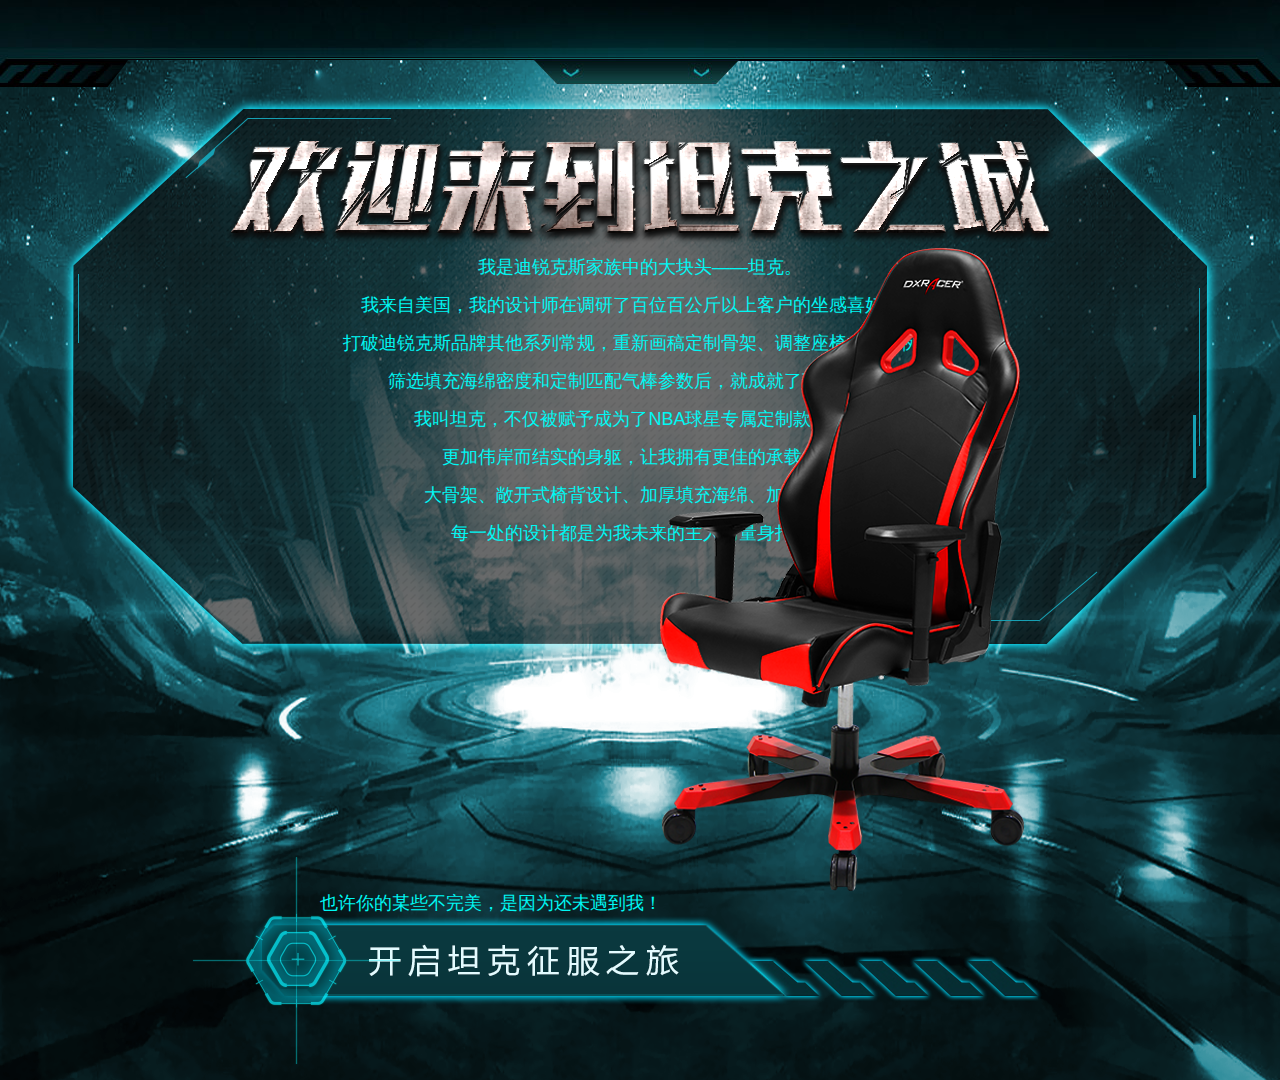
==== index.html @ 91dc5e27 "first" ====
<!DOCTYPE html>
<html>
  <head>
    <meta charset="utf-8">
      <link rel="stylesheet" href="css/base.css"/>
    <link rel="stylesheet" href="css/index.css"/>
    <title>选择角色</title>
  </head>
  <body>
    <div  class="bg bg-index pr">

  <div class="show_text"><span>我是迪锐克斯家族中的大块头——坦克。</span>
<span>我来自美国，我的设计师在调研了百位百公斤以上客户的坐感喜好后，</span>
<span>打破迪锐克斯品牌其他系列常规，重新画稿定制骨架、调整座椅中心比例、</span>
<span>筛选填充海绵密度和定制匹配气棒参数后，就成就了现在的我。</span>
<span>我叫坦克，不仅被赋予成为了NBA球星专属定制款座椅，</span>
<span>更加伟岸而结实的身躯，让我拥有更佳的承载力。</span>
<span>大骨架、敞开式椅背设计、加厚填充海绵、加粗气棒，</span>
<span>每一处的设计都是为我未来的主人而量身打造的</span>
<img   src="img/1_pro.png"/>
</div>
<div class="tk_strat"><span>也许你的某些不完美，是因为还未遇到我！</span>
<a href="index_2.html"><img  src="img/start.png"></a></div>
    </div>
    <!-- built files will be auto injected -->
  </body>
</html>
---- css/base.css ----
@charset "utf-8";
/* CSS Document */
* {
	box-sizing: border-box;
}
*::before, *::after {
 box-sizing: border-box;
}
a, a:hover, a:focus {
	outline: 0 none;
	text-decoration: none;
}
a:hover {
	color: #2d2d2d;

}
.clearfix:after {
	visibility: hidden;
	display: block;
	font-size: 0;
	content: " ";
	clear: both;
	height: 0;
}
.clearfix {
 *zoom: 1;
}
body {
	color: #666;
	font: 12px/150% Arial, Verdana, "microsoft yahei", "宋体";
}
a {
	color: #666;
	text-decoration: none;
}
a, address, b, big, blockquote, body, center, cite, code, dd, del, div, dl, dt, em, fieldset, font, form, h1, h2, h3, h4, h5, h6, html, i, iframe, img, ins, label, legend, li, ol, p, pre, small, span, strong, u, ul, var {
	margin: 0;
	padding: 0;
}
article, aside, details, figcaption, figure, footer, header, hgroup, main, nav, section, summary {
	display: block;
}
hr {
	box-sizing: content-box;
	height: 0;
}
button, html input[type="button"], input[type="submit"] {
	cursor: pointer;
}
button[disabled], html input[disabled] {
	cursor: default;
}
ol, ul, li {
	list-style: outside none none;
}
img {
	border: 0 none;
	vertical-align: middle;
}
em, i, u {
	font-style: normal;
}
.fl {
	float: left;
}
.fr {
	float: right;
}
.pr {
	position: relative;
}
.pa {
	position: absolute;
}
---- css/index.css ----
img{
	max-width:100%;}
.bg {
	width: 100%;
	height: 100%;
	height: 1080px;
}
.bg-index {
	background: url(../img/1.png) scroll no-repeat center center;
}
.show_text {
	color: #00f7f3;
	font-size: 18px;
	line-height: 38px;
	position: relative;
	text-align: center;
	top: 23%;
}
.show_text span {
	display: block;
}
.show_text img {
	position: absolute;
	right: 20%;
	top: 0;
}
.tk_strat {
	position: absolute;
	bottom: 15px;
	left: 15%;
}
.tk_strat span {
	color: #00f7f3;
	display: inline-block;
	font-size: 18px;
	left: 15%;
	position: relative;
	top: 58px;
}
.tk_strat a {
	display: block;
}
.cloose-tc {
	left: 50%;
	margin-left: -465px;
	margin-top: -110px;
	position: absolute;
	top: 50%;
}
.cloose-tc button {
	position: absolute;
	right: 0;
	width: 60px;
	height: 60px;
	opacity: 0
}
.bg-index2 {
	position: relative;
}
.bg-index2 img {
	max-width: 100%;
}
.fw, .pm {
	bottom: 13%;
	left: 50%;
	position: absolute;
}
.fw {
	margin-left: -10%;
}
.pm {
	margin-left: 1%;
}
.btn-tk{
	background:#1ac5d8;
	color:#050f12;}
	.f_bd_wrap{
		 bottom: 46%;
    margin-left: auto;
    margin-right: auto;
    position: relative;
    text-align: center;
    width: 600px;
	color:#1ac5d8;
}

		.f-page{
			position:relative;
			text-align:center;
			}
			.f-page >img{
				position:absolute;
				left:0;}
				.f_bd_wrap dl{
					width:50%;}
@media screen and (max-width: 1300px) {
.fw, .pm {
	width: 127px;
}
.cloose-tc {
	margin-left: -310px;
	margin-top: -73px;
}
.choose {
	width: 620px;
}
}

@media screen and (max-width: 1024px) {
.fw, .pm {
	width: 95px;
}
.cloose-tc {
	margin-left: -232px;
	margin-top: -55px;
}
.choose {
	width: 465px;
}
}
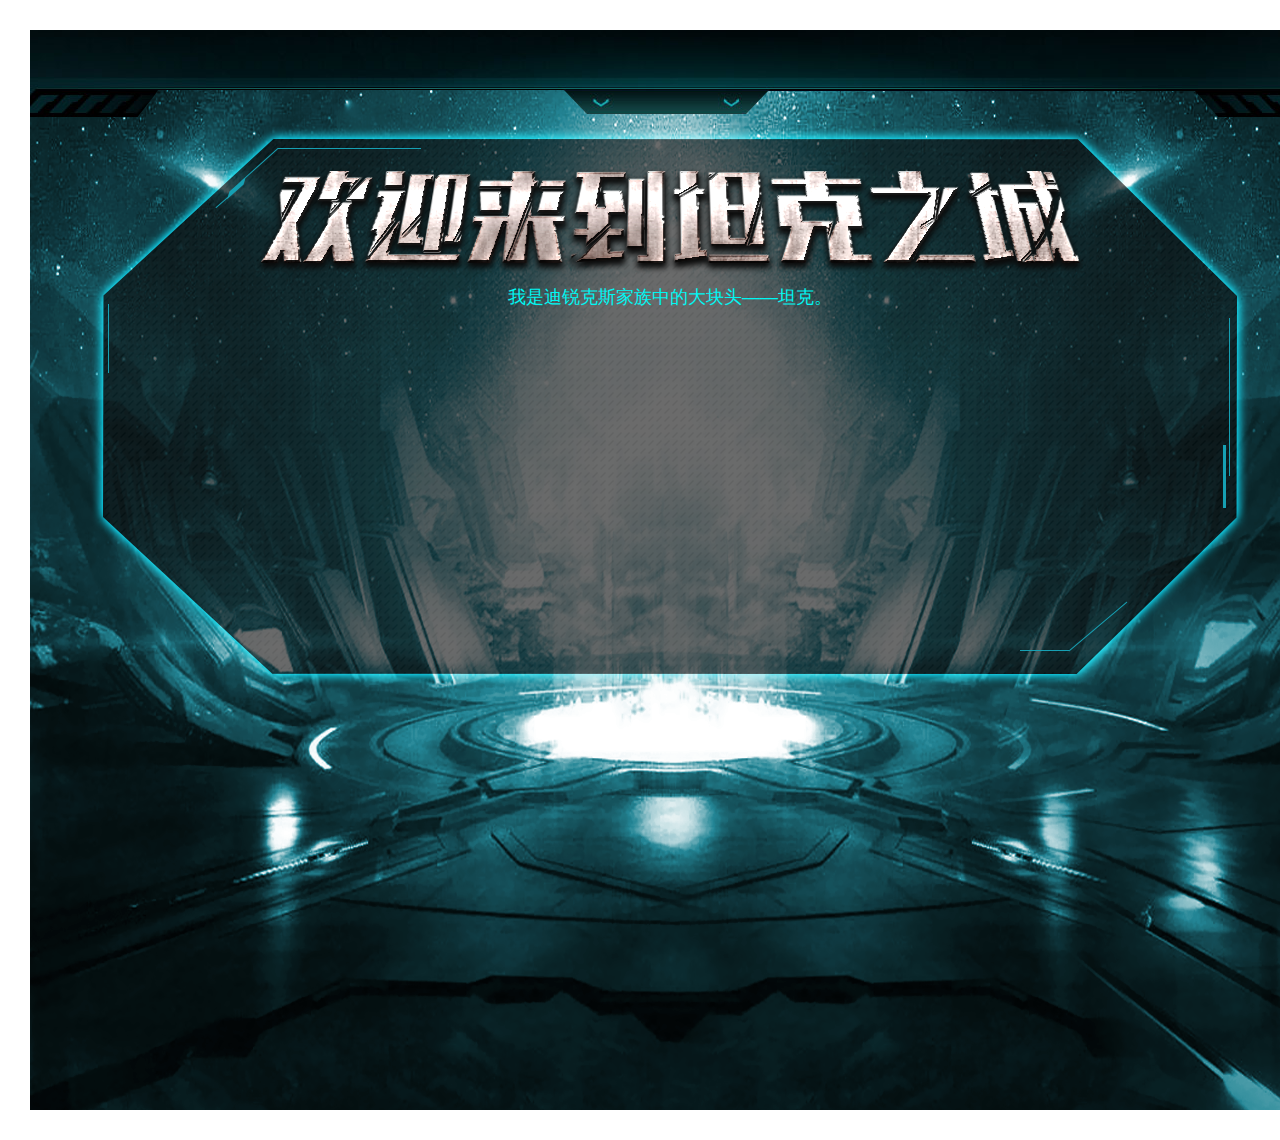
==== commit 41417bc8: "刘世坤" ====
--- a/index.html
+++ b/index.html
@@ -2,26 +2,64 @@
 <html>
   <head>
     <meta charset="utf-8">
+    
       <link rel="stylesheet" href="css/base.css"/>
     <link rel="stylesheet" href="css/index.css"/>
+    <link rel="stylesheet" href="css/animate.css">
+    <script src="js/jquery.min.js"></script>
     <title>选择角色</title>
   </head>
   <body>
     <div  class="bg bg-index pr">
 
-  <div class="show_text"><span>我是迪锐克斯家族中的大块头——坦克。</span>
-<span>我来自美国，我的设计师在调研了百位百公斤以上客户的坐感喜好后，</span>
-<span>打破迪锐克斯品牌其他系列常规，重新画稿定制骨架、调整座椅中心比例、</span>
-<span>筛选填充海绵密度和定制匹配气棒参数后，就成就了现在的我。</span>
-<span>我叫坦克，不仅被赋予成为了NBA球星专属定制款座椅，</span>
-<span>更加伟岸而结实的身躯，让我拥有更佳的承载力。</span>
-<span>大骨架、敞开式椅背设计、加厚填充海绵、加粗气棒，</span>
-<span>每一处的设计都是为我未来的主人而量身打造的</span>
-<img   src="img/1_pro.png"/>
+  <div class="show_text"><span class="none">我是迪锐克斯家族中的大块头——坦克。</span>
+<span  class="none">我来自美国，我的设计师在调研了百位百公斤以上客户的坐感喜好后，</span>
+<span class=" none">打破迪锐克斯品牌其他系列常规，重新画稿定制骨架、调整座椅中心比例、</span>
+<span class="none">筛选填充海绵密度和定制匹配气棒参数后，就成就了现在的我。</span>
+<span class="none">我叫坦克，不仅被赋予成为了NBA球星专属定制款座椅，</span>
+<span class="none">更加伟岸而结实的身躯，让我拥有更佳的承载力。</span>
+<span class="none">大骨架、敞开式椅背设计、加厚填充海绵、加粗气棒，</span>
+<span class="none">每一处的设计都是为我未来的主人而量身打造的</span>
+<img    src="img/1_pro.png" class=" none"/>
 </div>
-<div class="tk_strat"><span>也许你的某些不完美，是因为还未遇到我！</span>
-<a href="index_2.html"><img  src="img/start.png"></a></div>
+<div id="yx" class="tk_strat"><span class="afour none">也许你的某些不完美，是因为还未遇到我！</span>
+<a href="index_2.html" class="afive none"><img  src="img/start.png"></a></div>
     </div>
-    <!-- built files will be auto injected -->
+   <script>
+     $(".show_text span").eq(0).removeClass('none').addClass('zoomInLeft');
+        setTimeout(function() {
+          $(".show_text span").eq(0).removeClass('zoomInLeft')
+          }, 2000);
+          setTimeout(function() {
+            $(".show_text span").eq(1).removeClass('none').addClass('zoomInLeft');
+            $(".show_text img").removeClass('none').addClass('bounceInRight');
+            }, 4000);
+         setTimeout(function() {
+          $(".show_text img").removeClass('bounceInRight');
+          $(".show_text span").eq(1).removeClass('zoomInLeft');
+          $(".show_text span").eq(2).removeClass('none').addClass('zoomInLeft');
+          $(".show_text span").eq(3).removeClass('none').addClass('zoomInLeft');
+          $(".show_text span").eq(4).removeClass('none').addClass('zoomInLeft');
+          $(".show_text span").eq(7).removeClass('none').addClass('zoomInLeft');
+          $(".show_text span").eq(5).removeClass('none').addClass('zoomInLeft');
+          $(".show_text span").eq(6).removeClass('none').addClass('zoomInLeft');
+         }, 6000);
+         setTimeout(function() {
+          $(".show_text span").eq(2).removeClass('zoomInLeft');
+          $(".show_text span").eq(3).removeClass('zoomInLeft');
+          $(".show_text span").eq(4).removeClass('zoomInLeft');
+          $(".show_text span").eq(5).removeClass('zoomInLeft');
+          $(".show_text span").eq(6).removeClass('zoomInLeft');
+          $(".show_text span").eq(7).removeClass('zoomInLeft');
+          $("#yx span").removeClass('none').addClass('bounceInLeft');
+         }, 8000);
+         setTimeout(function() {
+          $("#yx span").removeClass('bounceInLeft');
+          $("#yx a").removeClass('none').addClass('bounceInLeft');
+         }, 10000);
+         setTimeout(function() {
+          $("#yx a").removeClass('bounceInLeft');
+         }, 12000);
+   </script>
   </body>
 </html>--- a/css/base.css
+++ b/css/base.css
@@ -22,9 +22,9 @@
 	clear: both;
 	height: 0;
 }
-.clearfix {
+/* .clearfix {
  *zoom: 1;
-}
+} */
 body {
 	color: #666;
 	font: 12px/150% Arial, Verdana, "microsoft yahei", "宋体";
--- a/css/index.css
+++ b/css/index.css
@@ -1,12 +1,12 @@
-img{
-	max-width:100%;}
+img {
+	max-width: 100%;
+}
 .bg {
+	height: 1080px;
 	width: 100%;
-	height: 100%;
-	height: 1080px;
 }
 .bg-index {
-	background: url(../img/1.png) scroll no-repeat center center;
+	background: rgba(0, 0, 0, 0) url("../img/1.png") no-repeat scroll center center;
 }
 .show_text {
 	color: #00f7f3;
@@ -25,9 +25,9 @@
 	top: 0;
 }
 .tk_strat {
-	position: absolute;
 	bottom: 15px;
 	left: 15%;
+	position: absolute;
 }
 .tk_strat span {
 	color: #00f7f3;
@@ -48,11 +48,11 @@
 	top: 50%;
 }
 .cloose-tc button {
+	height: 60px;
+	opacity: 0;
 	position: absolute;
 	right: 0;
 	width: 60px;
-	height: 60px;
-	opacity: 0
 }
 .bg-index2 {
 	position: relative;
@@ -71,29 +71,396 @@
 .pm {
 	margin-left: 1%;
 }
-.btn-tk{
-	background:#1ac5d8;
-	color:#050f12;}
-	.f_bd_wrap{
-		 bottom: 46%;
-    margin-left: auto;
-    margin-right: auto;
-    position: relative;
-    text-align: center;
-    width: 600px;
-	color:#1ac5d8;
+.f_bd_wrap {
+	color: #1ac5d8;
+	font-size: 16px;
+	left: -5%;
+	margin-left: auto;
+	margin-right: auto;
+	padding-top: 25%;
+	position: relative;
+	text-align: center;
+	width: 600px;
+}
+.f_bd_wrap dt {
+	margin-bottom: 23px;
+}
+.f-page {
+	position: relative;
+	text-align: center;
+}
+.f-page > img {
+	left: 0;
+	position: absolute;
+}
+.f_bd_wrap dl {
+	display: inline-block;
+	float: left;
+	width: 47%;
+}
+.f_bd_wrap dl:first-child {
+	margin-right: 6%;
+}
+.f_bd_wrap dd {
+	line-height: 3.2em;
+}
+.f_bd_wrap label {
+	display: inline-block;
+	text-align: right;
+	width: 80px;
+}
+.f_bd_wrap dd div {
+	display: inline-block;
+}
+.f_bd_wrap dd input {
+	-moz-border-bottom-colors: none;
+	-moz-border-left-colors: none;
+	-moz-border-right-colors: none;
+	-moz-border-top-colors: none;
+	background: transparent none repeat scroll 0 0;
+	border-color: currentcolor currentcolor #1ac5d8;
+	border-image: none;
+	border-style: none none solid;
+	border-width: 0 0 1px;
+	color: #fff;
+}
+.btn {
+	border: 0 none;
+	height: 30px;
+	line-height: 30px;
+}
+.btn-tk {
+	background: #1ac5d8 none repeat scroll 0 0;
+	color: #050f12;
+	font-size: 20px;
+	width: 215px;
+}
+.ft20 {
+	font-size: 20px;
+	font-weight: bold;
+	margin-right: 10px;
+}
+.w {
+	margin-left: auto;
+	margin-right: auto;
+	position: relative;
+	width: 1200px;
+}
+.all-wrap {
+	float: right;
+	margin-top: 18%;
+	position: relative;
+	width: 300px;
+}
+.titie-list img {
+	display: inline-block;
+}
+.active .ranking {
+	left: -5px;
+	position: relative;
+	z-index: 2
+}
+.ranking {
+	float: left;
+}
+.active .all-fan {
+	right: 0;
+	top: 7px;
+}
+.all-fan {
+	position: absolute;
+	right: -4px;
+	top: -6px;
+}
+.all-ping-wrap {
+	background: rgba(0, 0, 0, 0) url("../img/all-fan-bg.png") repeat scroll 0 0;
+	border-color: #00d0e7;
+	border-style: solid;
+	border-width: 0 1px 1px;
+	box-shadow: 1px 7px 12px 2px #00d0e7;
+	margin-top: -5px;
+}
+.all-fw {
+	margin-top: 5px;
+	padding: 10px;
+	position: relative;
+	margin-bottom: 15px;
+}
+.all-fw input {
+	background: transparent none repeat scroll 0 0;
+	border: 1px solid #00d0e7;
+	border-radius: 20px;
+	color: #fff;
+	height: 32px;
+	line-height: 32px;
+	padding: 2px 15px;
+	width: 100%;
+}
+.icon-search {
+	background: rgba(0, 0, 0, 0) url("../img/icon-search.png") repeat scroll 0 0;
+	height: 23px;
+	position: absolute;
+	right: 23px;
+	top: 15px;
+	width: 22px;
+}
+.all-ping-list li {
+	color: #fff;
+	float: left;
+	font-size: 14px;
+	margin-bottom: 30px;
+	width: 50%;
+}
+.all-ping-list li div {
+	margin-left: auto;
+	margin-right: auto;
+	text-align: left;
+	width: 80px;
+}
+.all-ping-list li h6 {
+	font-size: 14px;
+	font-weight: normal;
+	line-height: 20px;
+}
+.all-ping-list li img {
+	margin-bottom: 15px;
+}
+.icon-love {
+	background: rgba(0, 0, 0, 0) url("../img/love.png") no-repeat scroll 0 0;
+	display: inline-block;
+	height: 18px;
+	margin-right: 8px;
+	position: relative;
+	top: 4px;
+	width: 18px;
+}
+.btn-next {
+	background: transparent none repeat scroll 0 0;
+	border-color: #1ac5d8 currentcolor currentcolor;
+	border-image: none;
+	border-style: solid none none;
+	border-width: 1px 0 0;
+	color: #1ac5d8;
+	height: 70px;
+	line-height: 70px;
+	width: 100%;
+}
+.video-wrap {
+	position: absolute;
+	bottom: 0;
+	left: 3%;
+}
+.tb-phb {
+	width: 100%;
+	font-size: 18px;
+	padding-top: 20px;
+}
+.tb-phb th {
+	color: #1ac5d8
+}
+.tb-phb td {
+	color: #fff;
+	height: 42px;
+	line-height: 42px;
+}
+.mt35 {
+	margin-top: 45px;
+	display: block
 }
 
-		.f-page{
-			position:relative;
-			text-align:center;
-			}
-			.f-page >img{
-				position:absolute;
-				left:0;}
-				.f_bd_wrap dl{
-					width:50%;}
+
+.f-page{
+	position:relative;
+	text-align:center;
+}
+.f-page >img{
+	position:absolute;
+	left:0;
+}
+.f_bd_wrap dl{
+width:50%;
+}
+.index_4>img{
+	position: absolute;
+   width: 1920px;
+   min-width: 1920px;
+    margin-left: 50%;
+    left: -960px;
+    top: 0
+}
+.index_4_div{
+	position: relative;
+	margin:200px auto;
+	width: 788px;
+	height: 500px;
+	text-align: center;
+	background-image: url(../img/back_1.png);
+	overflow: hidden;
+}
+.index_4_div>img:nth-of-type(1){
+	float: right;
+	padding-right: 30px;
+	padding-top: 30px;
+	cursor: pointer;
+	display: block;
+}
+.index_4_div>img:nth-of-type(2){
+	margin: 20px auto;
+}
+.index_4_div>div{
+	margin-top: 60px;
+}
+.index_4_div>img:nth-of-type(3){
+	width: 162px;
+	margin-top: 20px;
+	cursor: pointer;
+}
+.index_4_div>div p{
+	font-size: 24px;
+	line-height: 40px;
+	height: 40px;
+	color: white;
+}
+.index_4_div>div p span , .index_4_p span{
+	color: #0fd8f3;
+}
+.index_4_p{
+	font-size: 22px;
+	color: white;
+}
+.index_6_div{
+	width: 65%;
+	min-width: 1200px;
+	margin: 0px auto;
+	margin-top: 200px;
+	overflow: hidden;
+	position: relative;
+}
+.index_6_div .index_6_pl{
+	background-image: url(../img/PLQ.png);
+	width: 430px;
+	height: 570px;
+	float: left;
+}
+.index_6_div .index_6_v{
+	width: calc(100% - 430px);
+	height: 570px;
+	float: right;
+	cursor: pointer;
+}
+.index_6_div .index_6_x{
+	float: left;
+	width: 835px;
+	height: 206px;
+	position: relative;
+	background-image: url(../img/PLQX.png);
+	margin-top: 60px;
+}
+.index_6_div .index_6_x .fs{
+	position: absolute;
+	right: 25px;
+	bottom: 25px;
+	cursor: pointer;
+}
+.index_6_div .index_6_x textarea{
+	width: calc(100% - 5px);
+	height: 150px;
+	background-color: rgb(0, 0, 0);
+	border: 0px solid rgb(0, 0, 0);
+	overflow: hidden;
+	margin-top: 2px;
+	margin-left: 2px;
+	color: white;
+	resize:none;
+	box-sizing: border-box;
+	padding: 10px;
+}
+.index_6_div .index_6_zl{
+	float: right;
+	width: 280px;
+	height: 245px;
+	position: relative;
+	background-image: url(../img/zl.png);
+	margin-top: 40px;
+	margin-right: 20px;
+	position: relative;
+}
+.index_6_div .index_6_zl div{
+	position: absolute;
+	top: 50px;
+	left: 30px;
+	width: 220px;
+	overflow: hidden;
+}
+.index_6_div .index_6_zl div p:nth-of-type(2n+1){
+	float: left;
+	width: 50%;
+	font-size: 16px;
+	color:rgb(255,255,255);
+	line-height: 25px;
+	height: 25px;
+}
+.index_6_div .index_6_zl div p:nth-of-type(2n){
+	float: right;
+	width: 50%;
+	text-align: right;
+	font-size: 16px;
+	color:rgb(255,255,255);
+	line-height: 25px;
+	height: 25px;
+}
+#fhs{
+	position: absolute;
+	right: 30px;
+	bottom: 50px;
+	cursor: pointer;
+}
+.plebs, .tetrarch, .comment{
+	font-size: 14px;
+	color: rgb(255,255,255);
+	padding: 15px;
+}
+.tetrarch {
+	color: #ddd000;
+}
+.comment{
+	color: rgb(0, 0, 0);
+	padding: 8px;
+	background-color:rgb(33, 81, 97); 
+}
+.plebs p:nth-last-of-type(1){
+	overflow: hidden;
+}
+.fab{
+	color: #4fa9b1;
+}
+.spanPL{
+	cursor: pointer;
+	color: #4fa9b1;
+	float: right;
+	padding-right: 20px;
+}
+.fab1{
+	color:rgb(68, 149, 156);
+}
+.input{
+	border: 0px;
+	padding: 2px 5px;
+	box-sizing: border-box;
+	width: 100%;
+	color: rgb(0, 0, 0);
+	background-color: rgb(68, 149, 156);
+}
+.divInput{
+	padding: 8px;
+	margin: 5px 0px;
+	background-color: rgb(68, 149, 156);
+}
+
 @media screen and (max-width: 1300px) {
+.f_bd_wrap dd {
+	line-height: 2.5em;
+}
 .fw, .pm {
 	width: 127px;
 }
@@ -107,6 +474,12 @@
 }
 
 @media screen and (max-width: 1024px) {
+.f_bd_wrap dt {
+	margin-bottom: 0;
+}
+.f_bd_wrap dd {
+	line-height: 2em;
+}
 .fw, .pm {
 	width: 95px;
 }
@@ -118,3 +491,48 @@
 	width: 465px;
 }
 }
+@keyframes border-pulse {
+0% {
+opacity: 0;
+right:0;
+transform: scale(0);
+
+}
+40% {
+	opacity: 0.5;
+ transform: scale(0.5);
+}
+100% {
+	opacity: 1;
+ right:20%
+ 
+}
+}
+@keyframes note-anim {
+0% {
+ opacity: 0;
+ left:0
+}
+30% {
+ opacity: 0.5;
+}
+ 100% {
+ opacity: 1;
+ left:10%
+}
+}
+.aone {
+	animation: 0.5s ease 3.1s normal forwards 1 running border-pulse;
+}
+.atwo {
+	animation: 1.5s ease 4s normal forwards 1 running border-pulse;
+}
+.athree {
+	animation: 1s ease 4.3s normal forwards 1 running note-anim
+}
+.afour {
+	animation: 1s ease 4.3s normal forwards 1 running note-anim
+}
+.none{
+	display: none!important;
+}
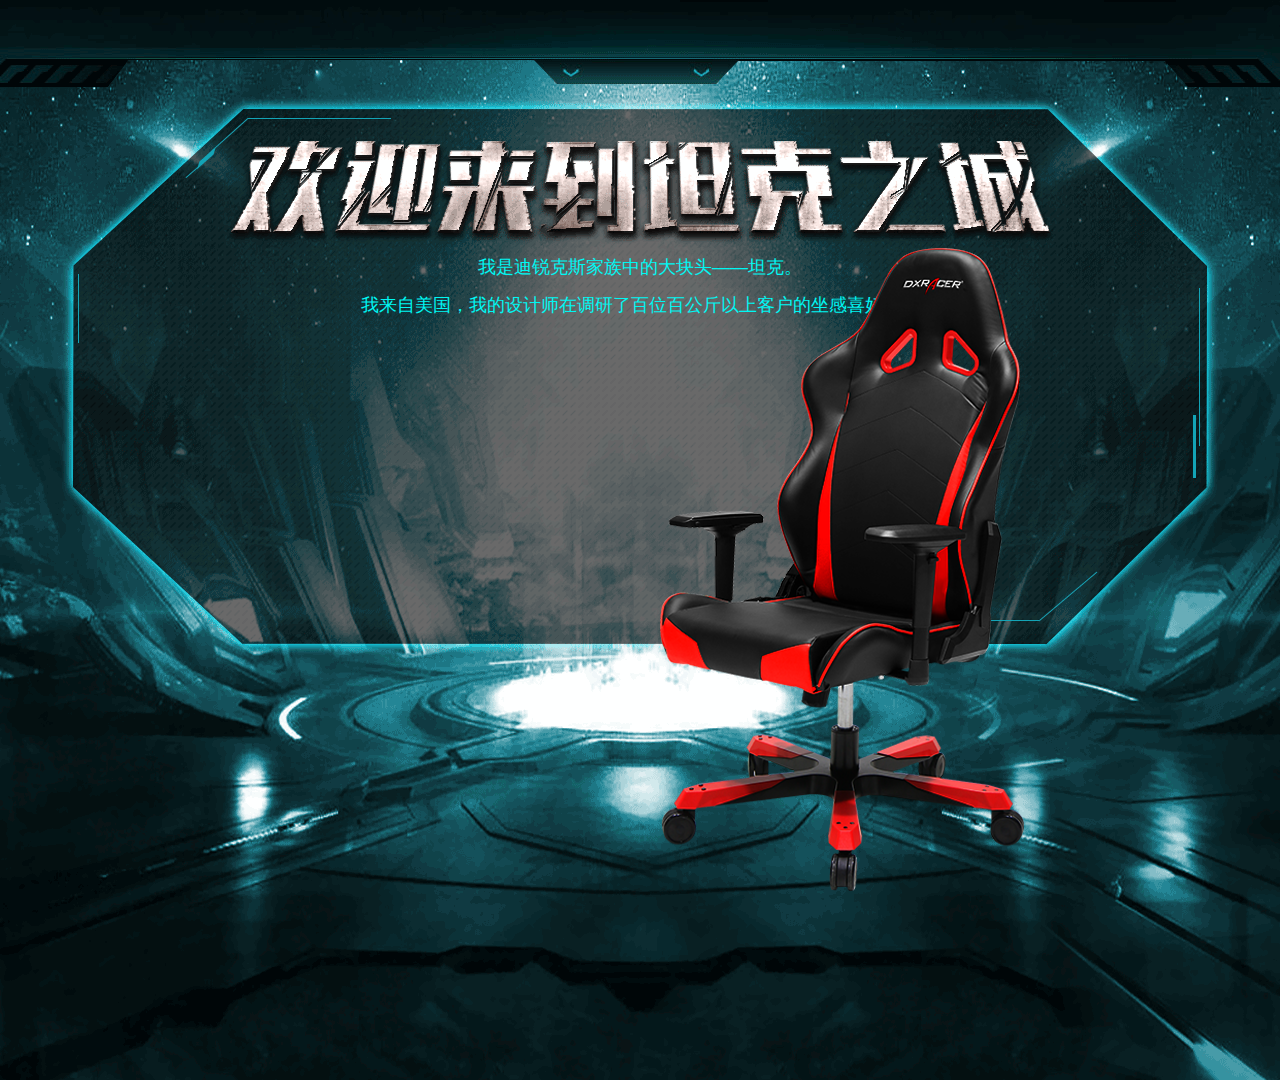
==== commit 5c94f035: "eight" ====
--- a/index.html
+++ b/index.html
@@ -1,39 +1,30 @@
 <!DOCTYPE html>
 <html>
-  <head>
-    <meta charset="utf-8">
-    
-      <link rel="stylesheet" href="css/base.css"/>
-    <link rel="stylesheet" href="css/index.css"/>
-    <link rel="stylesheet" href="css/animate.css">
-    <script src="js/jquery.min.js"></script>
-    <title>选择角色</title>
-  </head>
-  <body>
-    <div  class="bg bg-index pr">
-
-  <div class="show_text"><span class="none">我是迪锐克斯家族中的大块头——坦克。</span>
-<span  class="none">我来自美国，我的设计师在调研了百位百公斤以上客户的坐感喜好后，</span>
-<span class=" none">打破迪锐克斯品牌其他系列常规，重新画稿定制骨架、调整座椅中心比例、</span>
-<span class="none">筛选填充海绵密度和定制匹配气棒参数后，就成就了现在的我。</span>
-<span class="none">我叫坦克，不仅被赋予成为了NBA球星专属定制款座椅，</span>
-<span class="none">更加伟岸而结实的身躯，让我拥有更佳的承载力。</span>
-<span class="none">大骨架、敞开式椅背设计、加厚填充海绵、加粗气棒，</span>
-<span class="none">每一处的设计都是为我未来的主人而量身打造的</span>
-<img    src="img/1_pro.png" class=" none"/>
+<head>
+<meta charset="utf-8">
+<link rel="stylesheet" href="css/base.css"/>
+<link rel="stylesheet" href="css/bootstrap.min.css"/>
+<link rel="stylesheet" href="css/index.css"/>
+<link rel="stylesheet" href="css/animate.css">
+<script src="js/jquery.min.js"></script>
+<title>选择角色</title>
+</head>
+<body>
+<div > <img src="img/m1.png" class="visible-xs" />
+  <div  class="hidden-xs bg bg-index pr">
+    <div class="show_text"><span class="none">我是迪锐克斯家族中的大块头——坦克。</span> <span  class="none">我来自美国，我的设计师在调研了百位百公斤以上客户的坐感喜好后，</span> <span class=" none">打破迪锐克斯品牌其他系列常规，重新画稿定制骨架、调整座椅中心比例、</span> <span class="none">筛选填充海绵密度和定制匹配气棒参数后，就成就了现在的我。</span> <span class="none">我叫坦克，不仅被赋予成为了NBA球星专属定制款座椅，</span> <span class="none">更加伟岸而结实的身躯，让我拥有更佳的承载力。</span> <span class="none">大骨架、敞开式椅背设计、加厚填充海绵、加粗气棒，</span> <span class="none">每一处的设计都是为我未来的主人而量身打造的</span> <img    src="img/1_pro.png" class=" none"/> </div>
+  </div>
+  <div id="yx" class="tk_strat"><span class=" none">也许你的某些不完美，是因为还未遇到我！</span> <a href="index_2.html" class=" none"><img  src="img/start.png"></a></div>
 </div>
-<div id="yx" class="tk_strat"><span class="afour none">也许你的某些不完美，是因为还未遇到我！</span>
-<a href="index_2.html" class="afive none"><img  src="img/start.png"></a></div>
-    </div>
-   <script>
+<script>
      $(".show_text span").eq(0).removeClass('none').addClass('zoomInLeft');
         setTimeout(function() {
           $(".show_text span").eq(0).removeClass('zoomInLeft')
-          }, 2000);
+          }, 500);
           setTimeout(function() {
             $(".show_text span").eq(1).removeClass('none').addClass('zoomInLeft');
             $(".show_text img").removeClass('none').addClass('bounceInRight');
-            }, 4000);
+            }, 100);
          setTimeout(function() {
           $(".show_text img").removeClass('bounceInRight');
           $(".show_text span").eq(1).removeClass('zoomInLeft');
@@ -43,7 +34,7 @@
           $(".show_text span").eq(7).removeClass('none').addClass('zoomInLeft');
           $(".show_text span").eq(5).removeClass('none').addClass('zoomInLeft');
           $(".show_text span").eq(6).removeClass('none').addClass('zoomInLeft');
-         }, 6000);
+         }, 1500);
          setTimeout(function() {
           $(".show_text span").eq(2).removeClass('zoomInLeft');
           $(".show_text span").eq(3).removeClass('zoomInLeft');
@@ -52,14 +43,14 @@
           $(".show_text span").eq(6).removeClass('zoomInLeft');
           $(".show_text span").eq(7).removeClass('zoomInLeft');
           $("#yx span").removeClass('none').addClass('bounceInLeft');
-         }, 8000);
+         }, 2000);
          setTimeout(function() {
           $("#yx span").removeClass('bounceInLeft');
           $("#yx a").removeClass('none').addClass('bounceInLeft');
-         }, 10000);
+         }, 2000);
          setTimeout(function() {
           $("#yx a").removeClass('bounceInLeft');
-         }, 12000);
+         },2500);
    </script>
-  </body>
+</body>
 </html>--- a/css/base.css
+++ b/css/base.css
@@ -6,6 +6,8 @@
 *::before, *::after {
  box-sizing: border-box;
 }
+input{
+outline: 0 none;	}
 a, a:hover, a:focus {
 	outline: 0 none;
 	text-decoration: none;
--- a/css/index.css
+++ b/css/index.css
@@ -6,7 +6,7 @@
 	width: 100%;
 }
 .bg-index {
-	background: rgba(0, 0, 0, 0) url("../img/1.png") no-repeat scroll center center;
+	background: url("../img/1.png") no-repeat scroll center center;
 }
 .show_text {
 	color: #00f7f3;
@@ -26,26 +26,25 @@
 }
 .tk_strat {
 	bottom: 15px;
-	left: 15%;
+	left: 0;
 	position: absolute;
 }
 .tk_strat span {
 	color: #00f7f3;
 	display: inline-block;
-	font-size: 18px;
-	left: 15%;
-	position: relative;
-	top: 58px;
+	position: relative;
+	left: 15%
 }
 .tk_strat a {
 	display: block;
 }
 .cloose-tc {
-	left: 50%;
-	margin-left: -465px;
-	margin-top: -110px;
-	position: absolute;
-	top: 50%;
+	margin-left: auto;
+	margin-right: auto;
+	padding-top: 430px;
+	position: relative;
+	width: 930px;
+	z-index: 2;
 }
 .cloose-tc button {
 	height: 60px;
@@ -57,30 +56,33 @@
 .bg-index2 {
 	position: relative;
 }
-.bg-index2 img {
-	max-width: 100%;
-}
-.fw, .pm {
-	bottom: 13%;
+.bg-index2 >img {
+	position: absolute;
+}
+.huodong a:first-child {
+	margin-right: 10px;
+}
+.huodong {
+	align-items: center;
+	background: url("../img/hd-bg.png") no-repeat scroll 0 0;
+	bottom: -61px;
+	display: flex;
+	height: 170px;
+	justify-content: center;
 	left: 50%;
-	position: absolute;
-}
-.fw {
-	margin-left: -10%;
-}
-.pm {
-	margin-left: 1%;
+	margin-left: -237px;
+	margin-right: auto;
+	position: absolute;
+	text-align: center;
+	width: 474px;
 }
 .f_bd_wrap {
-	color: #1ac5d8;
+	color: #27b7c3;
 	font-size: 16px;
-	left: -5%;
 	margin-left: auto;
 	margin-right: auto;
 	padding-top: 25%;
 	position: relative;
-	text-align: center;
-	width: 600px;
 }
 .f_bd_wrap dt {
 	margin-bottom: 23px;
@@ -93,14 +95,6 @@
 	left: 0;
 	position: absolute;
 }
-.f_bd_wrap dl {
-	display: inline-block;
-	float: left;
-	width: 47%;
-}
-.f_bd_wrap dl:first-child {
-	margin-right: 6%;
-}
 .f_bd_wrap dd {
 	line-height: 3.2em;
 }
@@ -111,6 +105,8 @@
 }
 .f_bd_wrap dd div {
 	display: inline-block;
+	text-align: left;
+	width: 145px;
 }
 .f_bd_wrap dd input {
 	-moz-border-bottom-colors: none;
@@ -118,7 +114,7 @@
 	-moz-border-right-colors: none;
 	-moz-border-top-colors: none;
 	background: transparent none repeat scroll 0 0;
-	border-color: currentcolor currentcolor #1ac5d8;
+	border-color: currentcolor currentcolor #27b7c3;
 	border-image: none;
 	border-style: none none solid;
 	border-width: 0 0 1px;
@@ -130,7 +126,8 @@
 	line-height: 30px;
 }
 .btn-tk {
-	background: #1ac5d8 none repeat scroll 0 0;
+	height: 40px;
+	background: #27b7c3 none repeat scroll 0 0;
 	color: #050f12;
 	font-size: 20px;
 	width: 215px;
@@ -140,22 +137,16 @@
 	font-weight: bold;
 	margin-right: 10px;
 }
-.w {
-	margin-left: auto;
-	margin-right: auto;
-	position: relative;
-	width: 1200px;
-}
 .all-wrap {
-	float: right;
-	margin-top: 18%;
+	float: left;
 	position: relative;
 	width: 300px;
 }
-.titie-list img {
-	display: inline-block;
-}
-.active .ranking {
+.title-list img {
+	display: inline-block;
+	cursor: pointer
+}
+.title-f .ranking {
 	left: -5px;
 	position: relative;
 	z-index: 2
@@ -163,7 +154,7 @@
 .ranking {
 	float: left;
 }
-.active .all-fan {
+.title-f .all-fan {
 	right: 0;
 	top: 7px;
 }
@@ -172,13 +163,17 @@
 	right: -4px;
 	top: -6px;
 }
-.all-ping-wrap {
-	background: rgba(0, 0, 0, 0) url("../img/all-fan-bg.png") repeat scroll 0 0;
+.cont {
+	background: url("../img/all-fan-bg.png") repeat scroll 0 0;
 	border-color: #00d0e7;
 	border-style: solid;
 	border-width: 0 1px 1px;
 	box-shadow: 1px 7px 12px 2px #00d0e7;
 	margin-top: -5px;
+	padding-top:15px;
+}
+.cont-wrap:last-child, .title-list .title-tab:last-child {
+	display: none;
 }
 .all-fw {
 	margin-top: 5px;
@@ -203,12 +198,13 @@
 	right: 23px;
 	top: 15px;
 	width: 22px;
+	cursor: pointer;
 }
 .all-ping-list li {
 	color: #fff;
 	float: left;
 	font-size: 14px;
-	margin-bottom: 30px;
+	margin-bottom: 20px;
 	width: 50%;
 }
 .all-ping-list li div {
@@ -236,133 +232,135 @@
 }
 .btn-next {
 	background: transparent none repeat scroll 0 0;
-	border-color: #1ac5d8 currentcolor currentcolor;
+	border-color: #27b7c3 currentcolor currentcolor;
 	border-image: none;
 	border-style: solid none none;
 	border-width: 1px 0 0;
-	color: #1ac5d8;
+	color: #27b7c3;
 	height: 70px;
 	line-height: 70px;
 	width: 100%;
 }
-.video-wrap {
-	position: absolute;
-	bottom: 0;
-	left: 3%;
-}
+.video-wrap{
+	margin-top:10px;}
 .tb-phb {
 	width: 100%;
 	font-size: 18px;
-	padding-top: 20px;
+	
 }
 .tb-phb th {
-	color: #1ac5d8
+	color: #27b7c3;
+	font-weight:normal;
+	text-align:center;
 }
 .tb-phb td {
 	color: #fff;
-	height: 42px;
-	line-height: 42px;
-}
+	
+}
+.tb-phb td ,.tb-phb th{
+	height: 43px;
+	line-height: 43px;}
 .mt35 {
-	margin-top: 45px;
-	display: block
-}
-
-
-.f-page{
-	position:relative;
-	text-align:center;
-}
-.f-page >img{
-	position:absolute;
-	left:0;
-}
-.f_bd_wrap dl{
-width:50%;
-}
-.index_4>img{
-	position: absolute;
-   width: 1920px;
-   min-width: 1920px;
-    margin-left: 50%;
-    left: -960px;
-    top: 0
-}
-.index_4_div{
-	position: relative;
-	margin:200px auto;
-	width: 788px;
+	margin-top: 35px;
+	display: block;
+	height: 146px;
+}
+.f-page {
+	position: relative;
+	text-align: center;
+}
+.index_4 {
+	background: url(../img/back_4.png) scroll no-repeat center center
+}
+.index_6_bg {
+	background: url(../img/index_6.png) scroll no-repeat center center
+}
+.index_4_wrap {
+	padding-top: 270px;
+	padding-bottom: 290px;
+}
+.index_4_div {
+	position: relative;
+	margin-left: auto;
+	margin-right: auto;
+	width: 42%;
 	height: 500px;
 	text-align: center;
-	background-image: url(../img/back_1.png);
+	background: rgba(0, 0, 0, 0.48) none repeat scroll 0 0;
 	overflow: hidden;
-}
-.index_4_div>img:nth-of-type(1){
+	min-width: 320px;
+	border: 1px solid #607a83;
+}
+.getyz {
+	display: block;
+	margin-top: 15px;
+}
+.index_4_div>img:nth-of-type(1) {
 	float: right;
 	padding-right: 30px;
 	padding-top: 30px;
 	cursor: pointer;
 	display: block;
 }
-.index_4_div>img:nth-of-type(2){
+.index_4_div>img:nth-of-type(2) {
 	margin: 20px auto;
 }
-.index_4_div>div{
+.index_4_div>div {
 	margin-top: 60px;
 }
-.index_4_div>img:nth-of-type(3){
+.index_4_div>img:nth-of-type(3) {
 	width: 162px;
 	margin-top: 20px;
 	cursor: pointer;
 }
-.index_4_div>div p{
+.index_4_div>div p {
 	font-size: 24px;
 	line-height: 40px;
 	height: 40px;
 	color: white;
 }
-.index_4_div>div p span , .index_4_p span{
+.index_4_div>div p span, .index_4_p span {
 	color: #0fd8f3;
 }
-.index_4_p{
+.index_4_p {
 	font-size: 22px;
 	color: white;
 }
-.index_6_div{
-	width: 65%;
-	min-width: 1200px;
-	margin: 0px auto;
-	margin-top: 200px;
+.index_6_div {
+	width: 1170px;
+	margin-left: auto;
+	margin-right: auto;
 	overflow: hidden;
 	position: relative;
-}
-.index_6_div .index_6_pl{
+	padding-top: 190px;
+}
+.index_6_div .index_6_pl {
 	background-image: url(../img/PLQ.png);
-	width: 430px;
+	width: 420px;
 	height: 570px;
 	float: left;
 }
-.index_6_div .index_6_v{
+.index_6_div .index_6_v {
 	width: calc(100% - 430px);
 	height: 570px;
 	float: right;
 	cursor: pointer;
 }
-.index_6_div .index_6_x{
+.index_6_div .index_6_x {
 	float: left;
 	width: 835px;
 	height: 206px;
 	position: relative;
 	background-image: url(../img/PLQX.png);
-	margin-top: 60px;
-}
-.index_6_div .index_6_x .fs{
+	margin-top: 35px;
+}
+.index_6_div .index_6_x .fs {
 	position: absolute;
 	right: 25px;
 	bottom: 25px;
 	cursor: pointer;
 }
-.index_6_div .index_6_x textarea{
+.index_6_div .index_6_x textarea {
 	width: calc(100% - 5px);
 	height: 150px;
 	background-color: rgb(0, 0, 0);
@@ -371,51 +369,52 @@
 	margin-top: 2px;
 	margin-left: 2px;
 	color: white;
-	resize:none;
+	resize: none;
 	box-sizing: border-box;
 	padding: 10px;
 }
-.index_6_div .index_6_zl{
+.icon-love-outline {
+	background: url("../img/love-outline.png") no-repeat scroll 0 0;
+	cursor: pointer;
+	display: inline-block;
+	height: 32px;
+	left: -10px;
+	position: relative;
+	top: 13px;
+	width: 32px;
+}
+.index_6_div .index_6_zl {
 	float: right;
 	width: 280px;
 	height: 245px;
 	position: relative;
-	background-image: url(../img/zl.png);
-	margin-top: 40px;
+	background: url(../img/zl.png);
+	margin-top: 20px;
 	margin-right: 20px;
 	position: relative;
 }
-.index_6_div .index_6_zl div{
+.index_6_div .index_6_zl div {
 	position: absolute;
 	top: 50px;
 	left: 30px;
-	width: 220px;
-	overflow: hidden;
-}
-.index_6_div .index_6_zl div p:nth-of-type(2n+1){
+	width: 250px;
+}
+.index_6_div .index_6_zl div p {
 	float: left;
 	width: 50%;
 	font-size: 16px;
-	color:rgb(255,255,255);
-	line-height: 25px;
-	height: 25px;
-}
-.index_6_div .index_6_zl div p:nth-of-type(2n){
-	float: right;
-	width: 50%;
-	text-align: right;
-	font-size: 16px;
-	color:rgb(255,255,255);
-	line-height: 25px;
-	height: 25px;
-}
-#fhs{
+	color: rgb(255,255,255);
+	line-height: 32px;
+	height: 32px;
+	padding-right: 10px;
+}
+#fhs {
 	position: absolute;
 	right: 30px;
 	bottom: 50px;
 	cursor: pointer;
 }
-.plebs, .tetrarch, .comment{
+.plebs, .tetrarch, .comment {
 	font-size: 14px;
 	color: rgb(255,255,255);
 	padding: 15px;
@@ -423,27 +422,27 @@
 .tetrarch {
 	color: #ddd000;
 }
-.comment{
+.comment {
 	color: rgb(0, 0, 0);
 	padding: 8px;
-	background-color:rgb(33, 81, 97); 
-}
-.plebs p:nth-last-of-type(1){
+	background-color: rgb(33, 81, 97);
+}
+.plebs p:nth-last-of-type(1) {
 	overflow: hidden;
 }
-.fab{
+.fab {
 	color: #4fa9b1;
 }
-.spanPL{
+.spanPL {
 	cursor: pointer;
 	color: #4fa9b1;
 	float: right;
 	padding-right: 20px;
 }
-.fab1{
-	color:rgb(68, 149, 156);
-}
-.input{
+.fab1 {
+	color: rgb(68, 149, 156);
+}
+.input {
 	border: 0px;
 	padding: 2px 5px;
 	box-sizing: border-box;
@@ -451,44 +450,108 @@
 	color: rgb(0, 0, 0);
 	background-color: rgb(68, 149, 156);
 }
-.divInput{
+.divInput {
 	padding: 8px;
 	margin: 5px 0px;
 	background-color: rgb(68, 149, 156);
 }
+.v-wrap {
+	width: 825px;
+	height: 430px;
+}
 
-@media screen and (max-width: 1300px) {
+ @media screen and (max-width: 1300px) {
+
 .f_bd_wrap dd {
 	line-height: 2.5em;
 }
-.fw, .pm {
-	width: 127px;
-}
-.cloose-tc {
-	margin-left: -310px;
-	margin-top: -73px;
-}
 .choose {
 	width: 620px;
 }
 }
-
-@media screen and (max-width: 1024px) {
+ @media screen and (max-width: 1024px) {
 .f_bd_wrap dt {
 	margin-bottom: 0;
 }
-.f_bd_wrap dd {
-	line-height: 2em;
-}
-.fw, .pm {
-	width: 95px;
-}
-.cloose-tc {
-	margin-left: -232px;
-	margin-top: -55px;
-}
 .choose {
 	width: 465px;
+}
+}
+ @media screen and (min-width: 1200px) {
+	 .all-wrap{
+		 margin-left:10px;}
+	 .pt-220{
+  display: flex;
+    justify-content: center;
+	 }
+ }
+ @media screen and (min-width: 768px) {
+.tk_strat {
+	left: 15%;
+}
+.tk_strat span {
+	font-size: 12px;
+	font-size: 18px;
+	top: 58px;
+}
+.f_bd_wrap {
+	text-align: center;
+	width: 600px;
+	left: -5%;
+}
+.f_bd_wrap dl {
+	display: inline-block;
+	float: left;
+	width: 47%;
+}
+.f_bd_wrap dl:first-child {
+	margin-right: 6%;
+}
+}
+.pt-220 {
+	
+    padding-left: 15px;
+    padding-right: 15px;
+    padding-top: 220px;
+}
+ @media screen and (max-width: 768px) {
+	 .index_4_wrap{
+		 padding-top:135px;}
+	 .tb-phb td, .tb-phb th,	 .btn-next{
+		 height:24px;
+		 line-height:24px;}
+		 
+.v-wrap {
+	width: 320px;
+	height:215px;
+}
+.pt-220 {
+	padding-top: 110px;
+}
+.huodong a {
+	width: 120px
+}
+.huodong {
+	width: 320px;
+	margin-left: -160px;
+}
+.f_bd_wrap {
+	padding-top: 195px;
+}
+.fw {
+	margin-left: -27%;
+}
+.cloose-tc {
+	padding-top: 230px;
+	width: 320px;
+}
+.f_bd_wrap dd, .f_bd_wrap input {
+	line-height: 28px;
+	height: 28px;
+	margin-bottom: 3px;
+}
+.tk_strat span {
+	top: 20px;
 }
 }
 @keyframes border-pulse {
@@ -496,16 +559,14 @@
 opacity: 0;
 right:0;
 transform: scale(0);
-
 }
 40% {
-	opacity: 0.5;
+ opacity: 0.5;
  transform: scale(0.5);
 }
 100% {
-	opacity: 1;
+ opacity: 1;
  right:20%
- 
 }
 }
 @keyframes note-anim {
@@ -533,6 +594,12 @@
 .afour {
 	animation: 1s ease 4.3s normal forwards 1 running note-anim
 }
-.none{
+.icon-uploadsp {
+	background: url(../img/uploadsp.png) scroll no-repeat 0 0;
+	width: 44px;
+	height: 35px;
+	display: inline-block;
+}
+.none {
 	display: none!important;
 }
